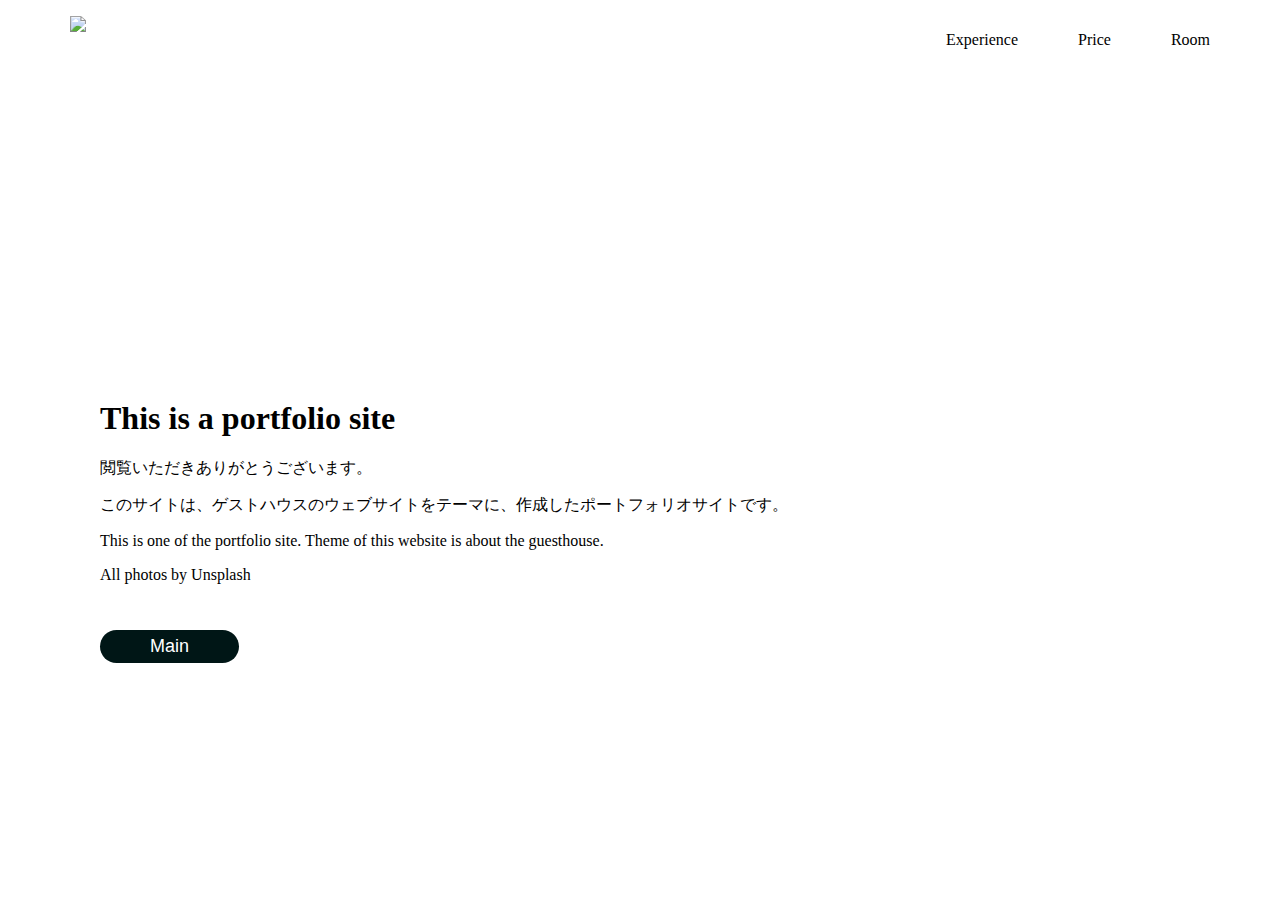
==== docs/about.html @ 9706ad98 "Add files via upload" ====
<!DOCTYPE html>
<html>
<head>
  <meta name="viewport" content="width=device-width, initial-scale=1.0">
  <title>About</title>
  <meta charset="UTF-8">
  <link href="https://use.fontawesome.com/releases/v5.6.1/css/all.css" rel="stylesheet">
  <link rel="stylesheet" href="stylesheet.css">
  <link rel="stylesheet" href="responsive.css">
</head>
<body>

  <header>
    <div class="container">
      <div class="header-left">
      <a href="./forest.html">
        <img src="./forest-black.png">
      </a>
      </div>
      <div class="header-right">
        <ul>
          <li>Experience</li>
          <li>Price</li>
          <li>Room</li>
        </ul>
      </div>
    </div>
  </header>

  <div class="about-wrapper">
    <div class= "container">
    </div>
  </div>

  <div class="explain-wrapper">
    <div class= "container">
      <h1>This is a portfolio site</h1>
      <p>閲覧いただきありがとうございます。</p>
      <p>このサイトは、ゲストハウスのウェブサイトをテーマに、作成したポートフォリオサイトです。</p>
      <p>This is one of the portfolio site. Theme of this website is about the guesthouse.</p>
      <p>All photos by Unsplash</p>
      <a href="./forest.html" class="about-btn">Main</a>
    </div>
  </div>





  </body>
</html>
---- docs/stylesheet.css ----
* {
  box-sizing: border-box;
}

body {
   margin: 0;
   padding: 0;
}

.container {
  max-width:1200px;
  width: 100%;
  margin: 0 auto;
  }



/* main  */
.top-wrapper{
  background-image: url("./photos/main.png");
  background-size: cover;
  padding:350px 0px 450px 0;
  background-position: right 60% bottom 0%;
  position: relative;
  color: white;
}

.top-wrapper::before{
  background-color: rgba(0,0,0,0);
  content: '';
  position: absolute;
  top: 0;
  right: 0;
  left: 0;
  bottom: 0;
}

.main-title{
  padding-left: 150px;
}

.main-title a{
  margin-top:30px;
}

.main-btn {
	background-color:#ffffff;
	border-radius:21px;
	display:inline-block;
	cursor:pointer;
	color:#707070;
	font-family:Arial;
	font-size:18px;
	padding:6px 50px;
	text-decoration:none;
}
.main-btn:hover {
	background-color:#ededed
  transition:0.5s;
  cursor: pointer;
}

.main-btn:active {
	position:relative;
	top:1px;
}

/* header  */
header{
  height:70px;
  background-color:white;
  position: fixed;
  width: 100%;
  z-index:1;
}

.header-left{
  margin: 0 0 30px 30px;
  float:left;
}

.header-left img{
  width:50px;
}

.menu-icon{
  float: right;
  font-size: 25px;
  padding: 21px 0;
  margin-right:30px;
  display:none;
}

.header-right ul{
  display: flex;
  justify-content: flex-end;
  align-items: center;
}

.header-right li{
  list-style:none;
  float:left;
  display: inline;
  padding:0 30px;
  margin-top:15px;
}

.header-right a{
  color:black;
}

/* ABOUT  */
.contents-wrapper{
  width:100%;
  height:250px;
  margin-top:100px;
  text-align:center;
}

.contents-wrapper h1{
  display: inline-block;
  position: relative;
}

.contents-wrapper h1:before {
  content: '';
  position: absolute;
  left: 50%;
  bottom: -10px; /*下線の上下位置調整*/
  display: inline-block;
  width: 30px; /*下線の幅*/
  height: 2px; /*下線の太さ*/
  -moz-transform: translateX(-50%);
  -webkit-transform: translateX(-50%);
  -ms-transform: translateX(-50%);
  transform: translate(-50%); /*位置調整*/
  background-color: #666666; /*下線の色*/
}

/* What we offer  */
.offer-wrapper{
  height:600px;
  text-align:center;
}

.offer-wrapper h1{
  display: inline-block;
  position: relative;
  margin-bottom: 50px;
}

.offer-wrapper h1:before {
  content: '';
  position: absolute;
  left: 50%;
  bottom: -10px; /*下線の上下位置調整*/
  display: inline-block;
  width: 30px; /*下線の幅*/
  height: 2px; /*下線の太さ*/
  -moz-transform: translateX(-50%);
  -webkit-transform: translateX(-50%);
  -ms-transform: translateX(-50%);
  transform: translate(-50%); /*位置調整*/
  background-color: #666666; /*下線の色*/
}

.offers{
  display: flex;
  flex-direction: row;
  justify-content: center;
}

.offer{
  width:28%;

}
.offer img{
  width:95%;
}

.offer h2{
  display: inline-block;
  position: relative;
}

.offer p{
  padding:0 20px;
}

.offer h2:before {
  content: '';
  position: absolute;
  left: 50%;
  bottom: -10px; /*下線の上下位置調整*/
  display: inline-block;
  width: 30px; /*下線の幅*/
  height: 2px; /*下線の太さ*/
  -moz-transform: translateX(-50%);
  -webkit-transform: translateX(-50%);
  -ms-transform: translateX(-50%);
  transform: translate(-50%); /*位置調整*/
  background-color: #666666; /*下線の色*/
}

/* Brand Story  */
.brandstory-wrapper{
  height:600px;
  background-image: url("./photos/brandstory.png");
  background-size: cover;

  background-position: right 60% bottom 0%;
  position: relative;
  color: white;
  text-align:center;
  margin-top:50px;
}

.brandstory-wrapper::before{
  background-color: rgba(0,0,0,0.5);
  content: '';
  position: absolute;
  top: 0;
  right: 0;
  left: 0;
  bottom: 0;
}

.black{
 position:absolute;
 top: 50%;
 left: 50%;
 -webkit-transform: translate(-50%,-50%);
 -ms-transform: translate(-50%,-50%);
 transform: translate(-50%,-50%);
}

.brandstory-btn {
	background-color:#ffffff;
	border-radius:21px;
	display:inline-block;
	cursor:pointer;
	color:#707070;
	font-family:Arial;
	font-size:18px;
	padding:6px 50px;
	text-decoration:none;
  margin-top:50px;
}

.brandstory-btn:hover {
	background-color:#ededed
  transition:0.5s;
  cursor: pointer;
}

.brandstory-btn:active {
	position:relative;
	top:1px;
}


/* Cozy Space  */

.cozyspace1-img,.cozyspace1-message{
  display: inline-block;
  vertical-align:middle;
}

.cozyspace1-img img{
  width:400px;
}

.cozyspace1-message{
  margin:40px 0 0 100px;
  width:25%;
}

.cozyspace1-message h2{
  margin-bottom:0px;
}

.cozyspace1-message h3{
  margin-top:0px;
  display: inline-block;
  position: relative;
}

.cozyspace1-message h3:before {
  content: '';
  position: absolute;
  left: 19%;
  bottom: -18px; /*下線の上下位置調整*/
  display: inline-block;
  width: 30px; /*下線の幅*/
  height: 2px; /*下線の太さ*/
  -moz-transform: translateX(-50%);
  -webkit-transform: translateX(-50%);
  -ms-transform: translateX(-50%);
  transform: translate(-50%); /*位置調整*/
  background-color: #666666; /*下線の色*/
}

/* Cozy Space  */
.cozyspace2-wrapper{
  margin-top:100px;
  height:800px;
}

.box{
 display: flex;
 flex-wrap: wrap;
 margin:0 10% 0 10%;
}


.cozyspace2-wrapper img{
  width:500px;
}

.cozyspace2-message{

  margin-top:5%;
  width:25%;
}

.cozyspace2-img{
  margin-left:100px;
}

.cozyspace2-message h2{
  margin-bottom:0px;
}

.cozyspace2-message h3{
  margin-top:0px;
  display: inline-block;
  position: relative;
}

.cozyspace2-message h3{
  margin-top:0px;
  display: inline-block;
  position: relative;
}

.cozyspace2-message h3:before {
  content: '';
  position: absolute;
  left: 19%;
  bottom: -18px; /*下線の上下位置調整*/
  display: inline-block;
  width: 30px; /*下線の幅*/
  height: 2px; /*下線の太さ*/
  -moz-transform: translateX(-50%);
  -webkit-transform: translateX(-50%);
  -ms-transform: translateX(-50%);
  transform: translate(-50%); /*位置調整*/
  background-color: #666666; /*下線の色*/
}

/* Garally  */
.garally-wrapper{
  height:auto;
  margin-top:100px;
}

.garally-container{
  display: flex;
	flex-wrap: wrap;
  width:100%;
}

.garally-container img{
  width:33.3333%;
}

/* Contact form */
.mail-wrapper{
  height:500px;
  text-align:center;
  background-color:#edefed;
}

.mail-wrapper h1{
  margin-top:150px;
}

.form-area{
  padding-top:100px;

}

form {
  width: 30%;
  min-width: 9rem;
  margin: 0 auto;
}

input, textarea {
  float: left;
  width: 100%;
  max-width: 100%;
  border: none;
  margin: 0.5rem 0;
  padding: 0.5rem 1rem;
  border-radius: 0.3rem;
  background: darken(#f9f9f9, 10%);

  &.error {
    background: $red;
    color: #fff;
    &::placeholder {
      color: darken($red, 60%);
    }
  }
}

input[type=submit]{
background-color:#001616;
color: white;
width:100%;
}

textarea {
  height: 10rem;
}


/* Footer  */
footer{
  height:300px;
  background-color:#001616;
   overflow: hidden;
}

footer img{
  width:100px;
}

.footer-left{
  float:left;
  margin-top: 100px;
  margin-left:50px;
}

.footer-right{
  padding-top:115px;
  display: flex;
  justify-content: flex-end;
  margin-right:50px;
}

.footer-right li{
  float:left;
  list-style: none;
  padding:0 10px;

}

.sns{
  color: white;
}


/* about page  */
.about-wrapper{
  height:300px;
}

.explain-wrapper{
  height:300px;
  margin-left:100px;
}
.explain-wrapper h1{
  margin-top:100px;
}



.about-btn {
	background-color:#001616;
	border-radius:21px;
	display:inline-block;
	cursor:pointer;
	color:white;
	font-family:Arial;
	font-size:18px;
	padding:6px 50px;
	text-decoration:none;
  margin-top:30px;
}
.about-btn:hover {
	background-color:#ededed
  transition:0.5s;
  cursor: pointer;
}

.about-btn:active {
	position:relative;
	top:1px;
}
---- docs/responsive.css ----
@media all and (max-width: 1000px) {
  .top-wrapper{
    background-position: right 40% bottom 0%;
  }


/* What we offer  */
  .offer-wrapper{
    height:auto;
  }

  .offers{
    display: flex;
    flex-wrap: wrap;
  }

  .offer{
    width:50%;
  }

  .offer img{
    width:90%;
  }

/* Cozy Space  */
.cozyspace2-wrapper{
  height:auto;
}

.cozyspace1-img,.cozyspace1-message{
  display: inline-block;
  vertical-align:middle;
}

.cozyspace1-img{

}

.cozyspace1-img img{
  width:400px;
}

.cozyspace1-message{
  margin:40px 0 0 100px;
  width:25%;
}

.cozyspace1-message h2{
  margin-bottom:0px;
}

.cozyspace1-message h3{
  margin-top:0px;
  display: inline-block;
  position: relative;
}

.cozyspace1-message h3:before {
  content: '';
  position: absolute;
  left: 19%;
  bottom: -18px; /*下線の上下位置調整*/
  display: inline-block;
  width: 30px; /*下線の幅*/
  height: 2px; /*下線の太さ*/
  -moz-transform: translateX(-50%);
  -webkit-transform: translateX(-50%);
  -ms-transform: translateX(-50%);
  transform: translate(-50%); /*位置調整*/
  background-color: #666666; /*下線の色*/
}

/* Cozy Space  */

.cozyspace1-img img{
  width:350px;
}

.cozyspace1-message{
  margin:0 0 0 80px;
  width:30%;
}

.cozyspace1-message h2{
  margin-bottom:0px;
}

.cozyspace1-message h3{
  margin-top:0px;
  display: inline-block;
  position: relative;
}

.box{
 display: flex;
 flex-wrap: wrap;
 margin:0 3% 0 3%;
}

.cozyspace2-wrapper img{
  width:350px;
}

.cozyspace2-message{
  width:30%;
  margin:0;
}

.cozyspace2-img{
  margin-left:80px;
}


}



@media all and (max-width: 650px) {

/* 共通  */

  body{
    width:100%;
  }

  header{
    width:100%;
  }

  p {
    font-size:14px;
  }



/* header  */
  .header-left{
    margin:15px 0 20px 30px;
  }

  .header-left img{
    width:40px;
  }

  .header-right{
    display:none;
  }

  .menu-icon{
  display:block;
}


/* main  */
  .top-wrapper{
    background-position: right 40% bottom 0%;
    padding: 250px 0px 500px 30px;
  }

  .main-title{
    padding:0;
    margin:0 0 100px 0;
  }

  .main-title h1{
    font-size:25px;
  }

/* About  */
  .contents-wrapper{
    margin-top:50px;
    padding:0 20px 0 20px;
  }

  .contents-wrapper p{
    font-size: 14px;
  }

/* What we offer  */
  .offer-wrapper{
    margin-top:50px;
  }

  .offers{
    display:block;
  }

  .offer{
    width:100%;
  }

  .offer p{
    margin-bottom:30px;
  }

  .offer img{
    width:100%;
  }

/* Brand Story */
  .brandstory-wrapper{
    background-position: right 60% bottom 0%;

  }

  .brandstory-wrapper h1{
    margin-top:180px;
  }

/* Cozy space */

  .cozyspace1-message{
    margin:0;
    width:100%;
    padding:0 20px 50px 20px;
  }

  .cozyspace1-img{
    margin: 0;
  }

  .cozyspace1-img img{
    width:100%;
  }

  .cozyspace2-wrapper{
    height: auto;
    margin-top: 100px;
    display:block;
  }

  .cozyspace2-message{
    margin: 0;
    padding:0 20px;
    width:100%;
  }

  .cozyspace2-img{
    margin: 0;
  }

  .cozyspace2-img img{
    width:100%;
  }

  .box{
    flex-direction: column;
  }

  .order1 {
    order: 1;
  }
  .order2 {
    order: 2;
  }
  .order3 {
    order: 3;
  }
  .order4 {
    order: 4;
  }


/* Garally */
.garally-container img{
  width:50%;
}


/* Contact form */
input, textarea {
  float: left;
  width: 100%;
  max-width: 100%;
  border: none;
  margin: 0.5rem 0;
  padding: 0.5rem 1rem;
  border-radius: 0.3rem;
  background: darken(#f9f9f9, 10%);

  &.error {
    background: $red;
    color: #fff;
    &::placeholder {
      color: darken($red, 60%);
    }
  }
}

/* footer */
footer{

}

footer img{
  width:60px;
}

.footer-left{
  margin-left:40px;
}

.footer-right{
  padding-top:105px;
  margin-right:30px;
}

/* About page */

.about-wrapper{
  height:150px;
}

.explain-wrapper{
  height:auto;
  margin-left:0;
  padding:0 20px;
}

.explain-wrapper p{
  font-size:16px;
}



}
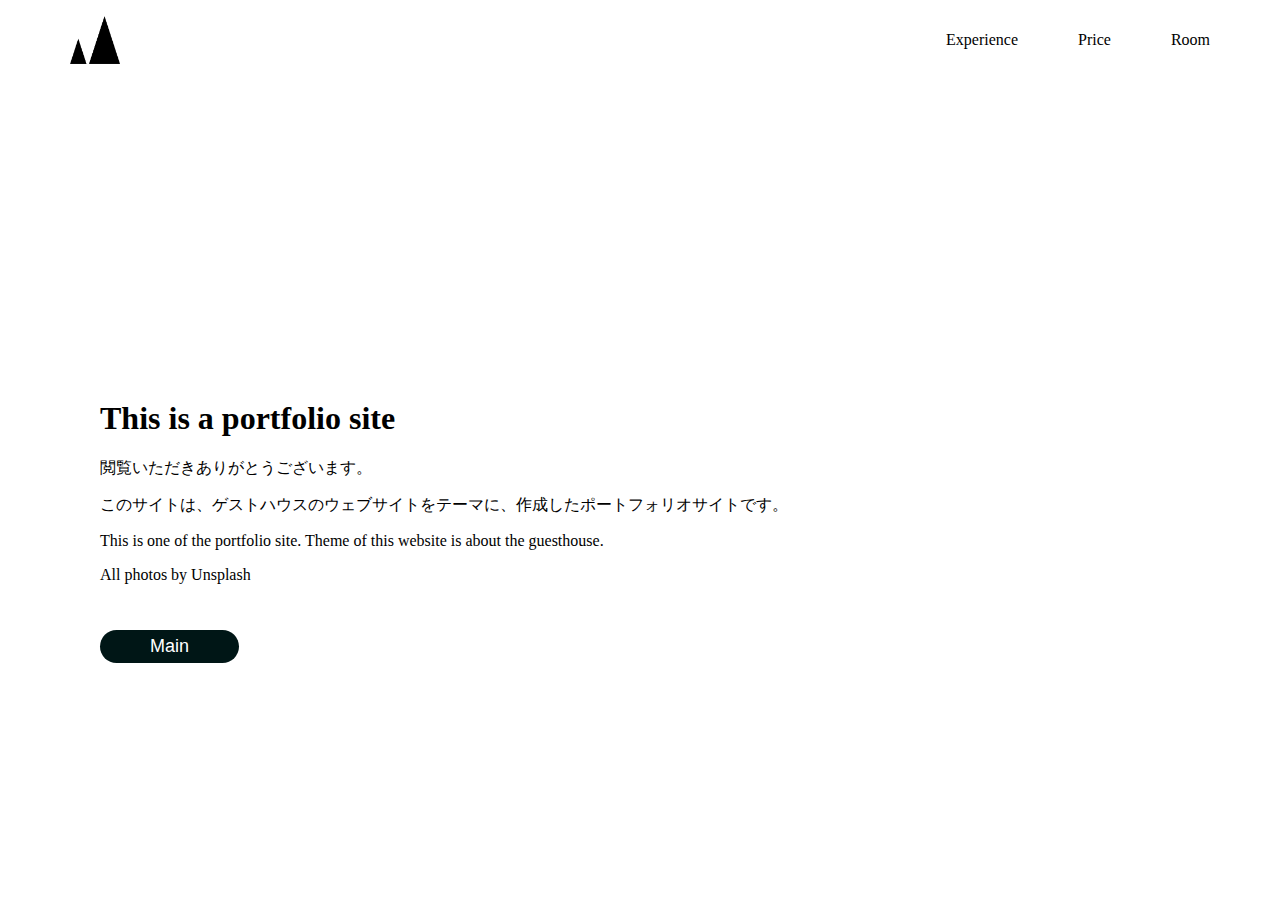
==== commit 34b81706: "Update about.html" ====
--- a/docs/about.html
+++ b/docs/about.html
@@ -13,8 +13,8 @@
   <header>
     <div class="container">
       <div class="header-left">
-      <a href="./forest.html">
-        <img src="./forest-black.png">
+      <a href="./index.html">
+        <img src="./photos/forest-black.png">
       </a>
       </div>
       <div class="header-right">
@@ -39,7 +39,7 @@
       <p>このサイトは、ゲストハウスのウェブサイトをテーマに、作成したポートフォリオサイトです。</p>
       <p>This is one of the portfolio site. Theme of this website is about the guesthouse.</p>
       <p>All photos by Unsplash</p>
-      <a href="./forest.html" class="about-btn">Main</a>
+      <a href="./index.html" class="about-btn">Main</a>
     </div>
   </div>
 
